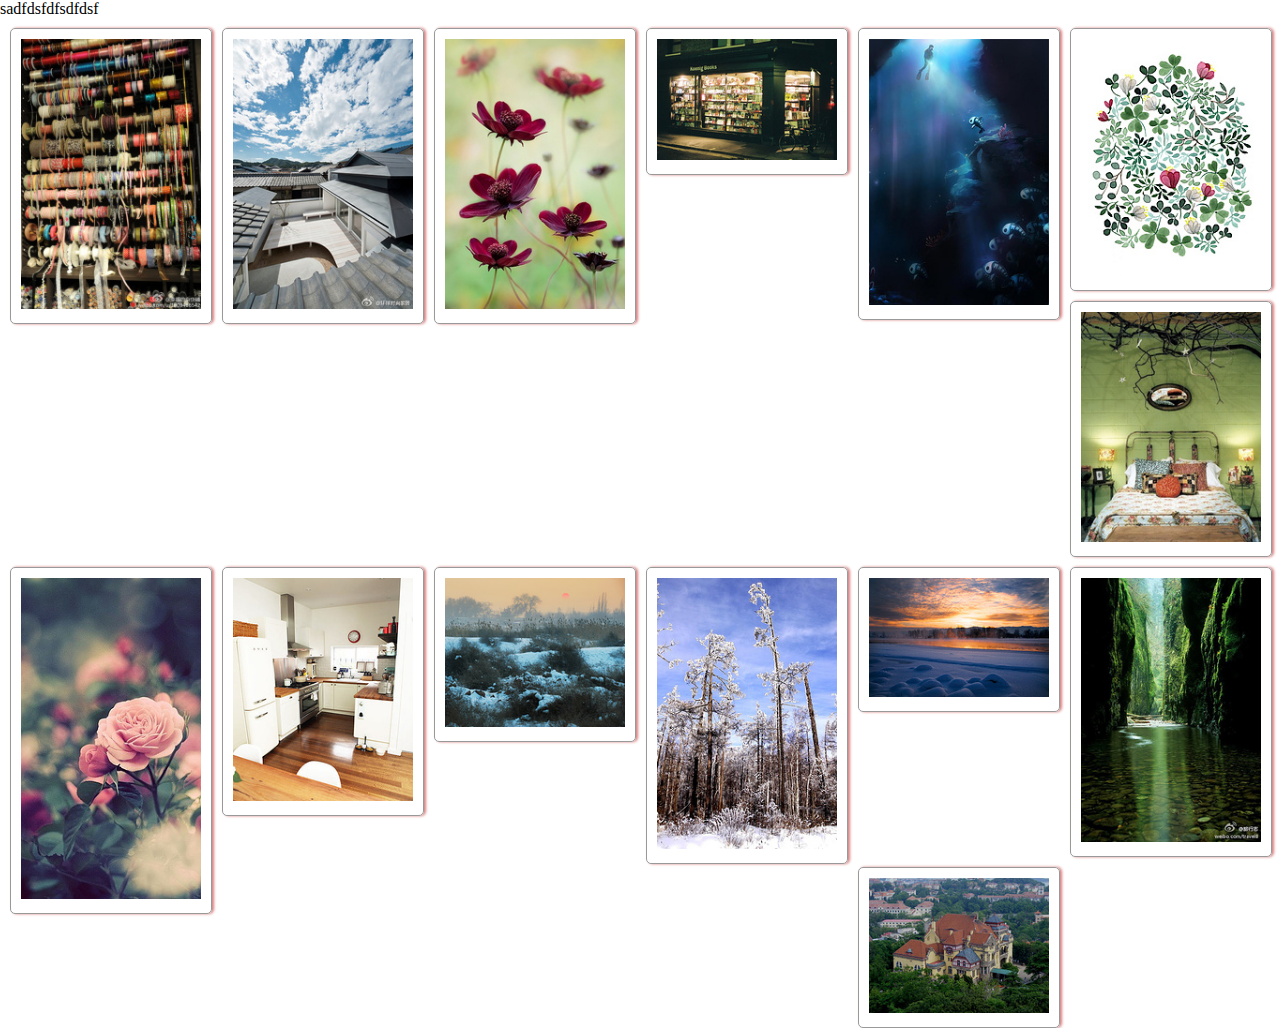
==== waterfall-jquery/index.html @ 09856b2e "folder change" ====
<!DOCTYPE html>
<html>
<head>
	<meta charset="utf-8">
	<meta http-equiv="X-UA-Compatible" content="IE=edge">
	<title>
	</title>
	<link rel="stylesheet" href="css/style.css">
	<script type="text/javascript" src="js/waterflow.js"></script>
</head>
<body>
	<div>
		sadfdsfdfsdfdsf
	</div>
	<div class="parent">
		<div class='pin'>
			<div class="box">
				<img src="img/P_00.jpg">
			</div>
		</div>
		<div class='pin'>
			<div class="box">
				<img src="img/P_01.jpg">
			</div>
		</div>

		<div class='pin'>
			<div class="box">
				<img src="img/P_02.jpg">
			</div>
		</div>
		<div class='pin'>
			<div class="box">
				<img src="img/P_03.jpg">
			</div>
		</div>
		<div class='pin'>
			<div class="box">
				<img src="img/P_04.jpg">
			</div>
		</div>
		<div class='pin'>
			<div class="box">
				<img src="img/P_05.jpg">
			</div>
		</div>
		<div class='pin'>
			<div class="box">
				<img src="img/P_06.jpg">
			</div>
		</div>
		<div class='pin'>
			<div class="box">
				<img src="img/P_07.jpg">
			</div>
		</div>
		<div class='pin'>
			<div class="box">
				<img src="img/P_08.jpg">
			</div>
		</div>
		<div class='pin'>
			<div class="box">
				<img src="img/P_09.jpg">
			</div>
		</div>
		<div class='pin'>
			<div class="box">
				<img src="img/P_010.jpg">
			</div>
		</div>
		<div class='pin'>
			<div class="box">
				<img src="img/P_011.jpg">
			</div>
		</div>
		<div class='pin'>
			<div class="box">
				<img src="img/P_012.jpg">
			</div>
		</div>
		<div class='pin'>
			<div class="box">
				<img src="img/P_013.jpg">
			</div>
		</div>
	</div>
</body>
</html>
---- waterfall-jquery/css/style.css ----
*{
	margin:0;
	padding:0;
}
body{
	
}
.parent{
	position: relative;
}
.box{
	width:180px;
	border:1px solid #999;
	border-radius: 5px;
	box-shadow: 2px 0px 3px #D68080;
	padding:10px;
}
.pin{
	padding:10px 0 0 10px;
	width:202px;
	height:auto;
	float:left;	
}
.box img{
	width:180px;
}
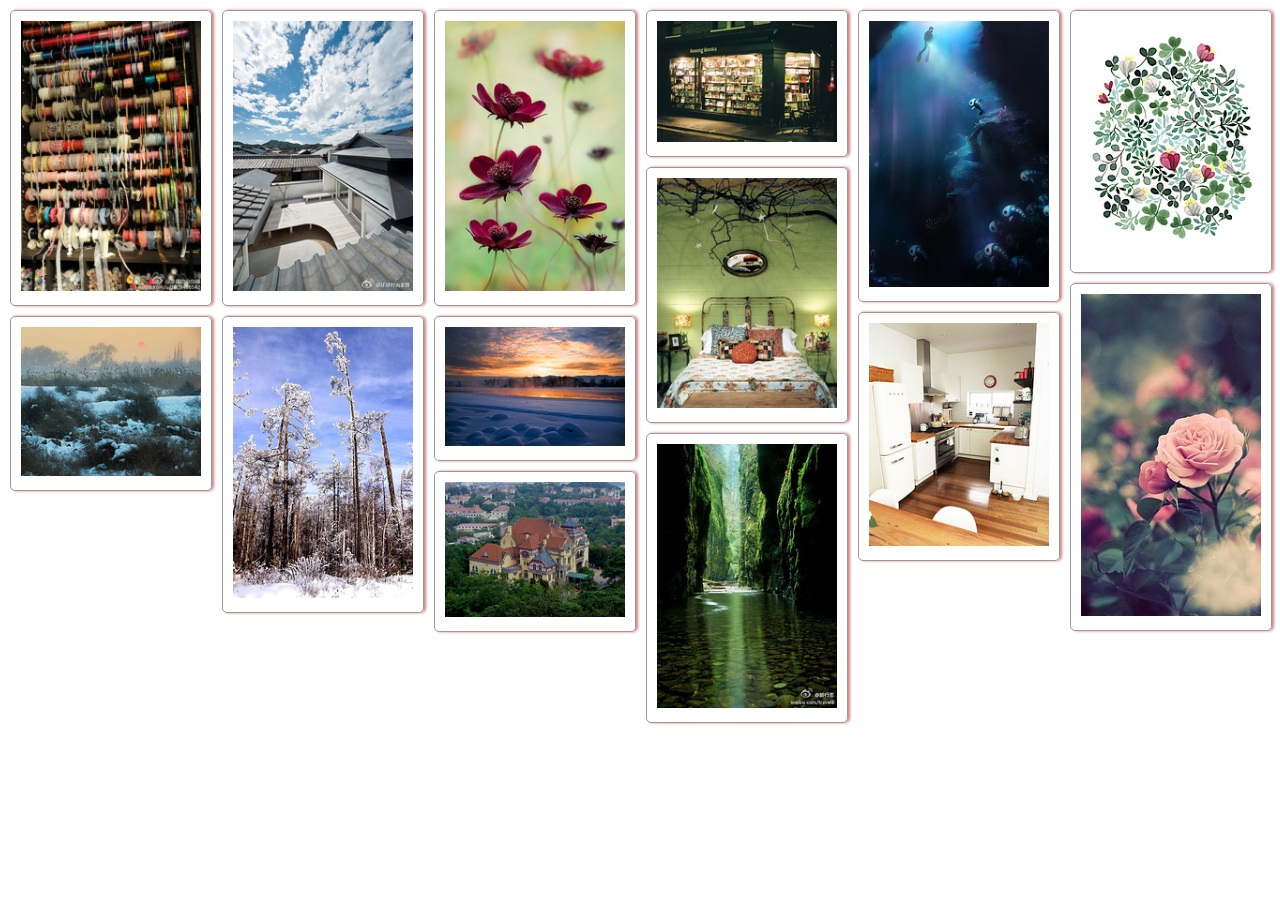
==== commit 18f1077f: "add jquery-function achieve" ====
--- a/waterfall-jquery/index.html
+++ b/waterfall-jquery/index.html
@@ -6,13 +6,9 @@
 	<title>
 	</title>
 	<link rel="stylesheet" href="css/style.css">
-	<script type="text/javascript" src="js/waterflow.js"></script>
 </head>
 <body>
-	<div>
-		sadfdsfdfsdfdsf
-	</div>
-	<div class="parent">
+	<div class="parent" id="parent">
 		<div class='pin'>
 			<div class="box">
 				<img src="img/P_00.jpg">
@@ -85,5 +81,7 @@
 			</div>
 		</div>
 	</div>
+	<script src="js/jquery-1.8.3.min.js" type="text/javascript" ></script>
+	<script type="text/javascript" src="js/waterflow-jQuery.js"></script>
 </body>
 </html>--- a/waterfall-jquery/css/style.css
+++ b/waterfall-jquery/css/style.css
@@ -7,6 +7,8 @@
 }
 .parent{
 	position: relative;
+	height:auto;
+	display: inline-block;
 }
 .box{
 	width:180px;
